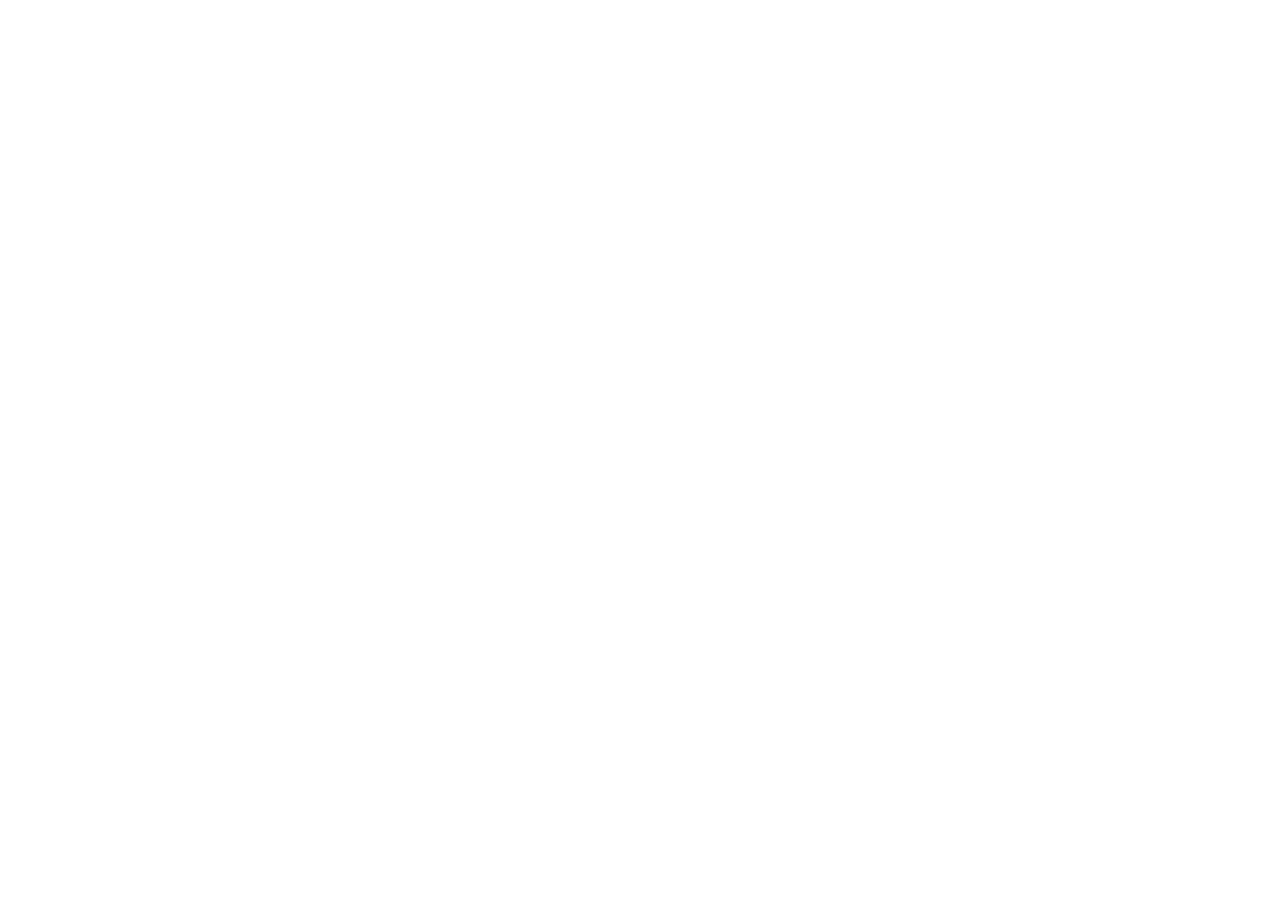
==== index.html @ e75af05a "v1.5" ====
<!DOCTYPE html>
<html lang="en">
<head>
    <meta charset="UTF-8">
    <meta name="viewport" content="width=device-width, initial-scale=1.0">
    <meta http-equiv="X-UA-Compatible" content="ie=edge">
    <title>Document</title>
    <script type ="text/javascript" src="script.js"></script>
    <script type="text/javascript" src="data.json"></script>
</head>
<body>
    <div class="main" onload="createbook()">
        <div id="book1"></div>
        <div id="book2"></div>
        <div id="book3"></div>
        <div id="book3"></div>
        <div id="book4"></div>
        <div id="book5"></div>
        <div id="book6"></div>
        <div id="book7"></div>
        <div id="book8"></div>
        <div di="book9"></div>
        <div id="book10"></div>       
    </div>

</body>
</html>
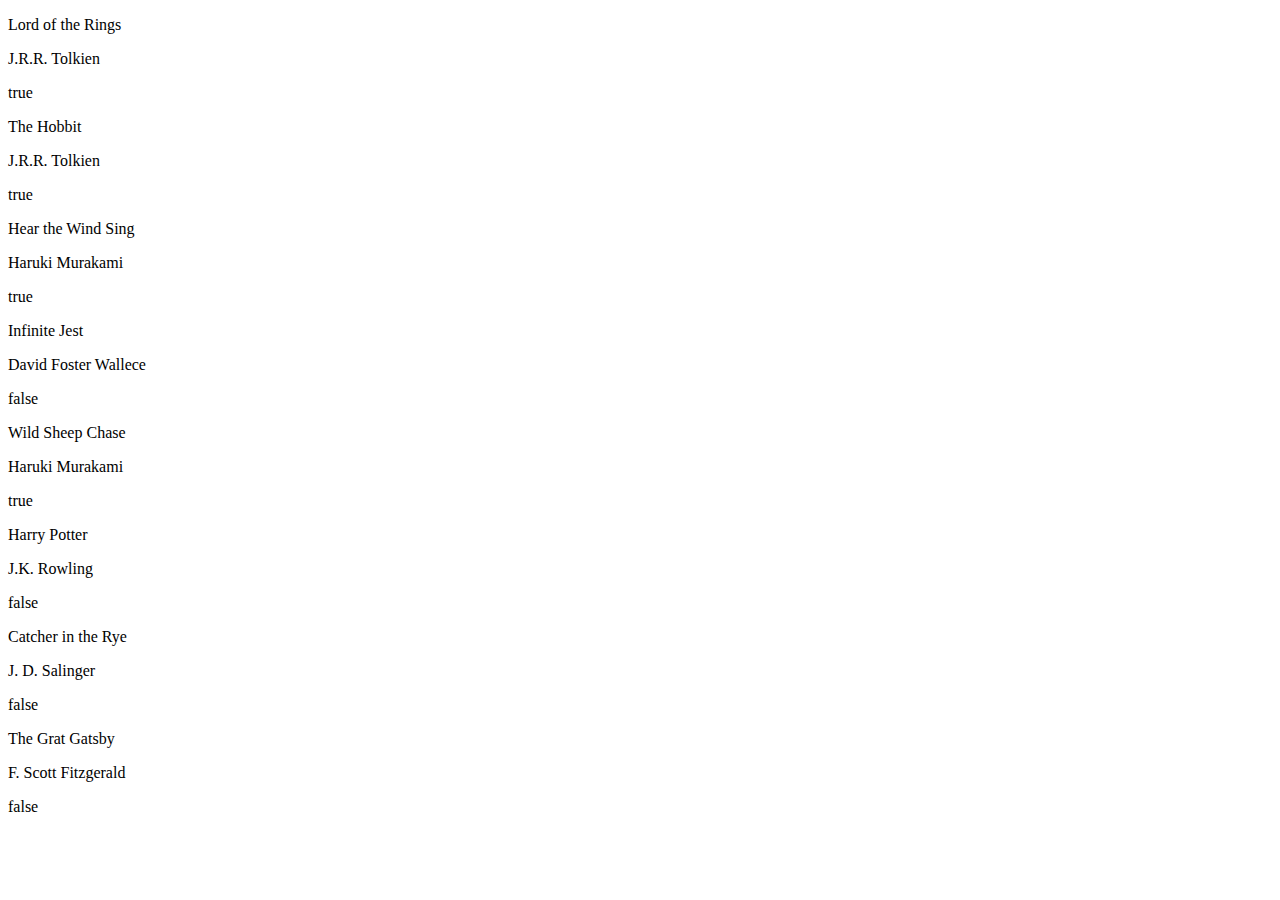
==== commit 5d3aa7b5: "changes" ====
--- a/index.html
+++ b/index.html
@@ -5,8 +5,7 @@
     <meta name="viewport" content="width=device-width, initial-scale=1.0">
     <meta http-equiv="X-UA-Compatible" content="ie=edge">
     <title>Document</title>
-    <script type ="text/javascript" src="script.js"></script>
-    <script type="text/javascript" src="data.json"></script>
+   
 </head>
 <body>
     <div class="main" onload="createbook()">
@@ -22,6 +21,8 @@
         <div di="book9"></div>
         <div id="book10"></div>       
     </div>
-
+    <script type="text/javascript" src="data.json"></script>
+    <script type ="text/javascript" src="script.js"></script>
+   
 </body>
 </html>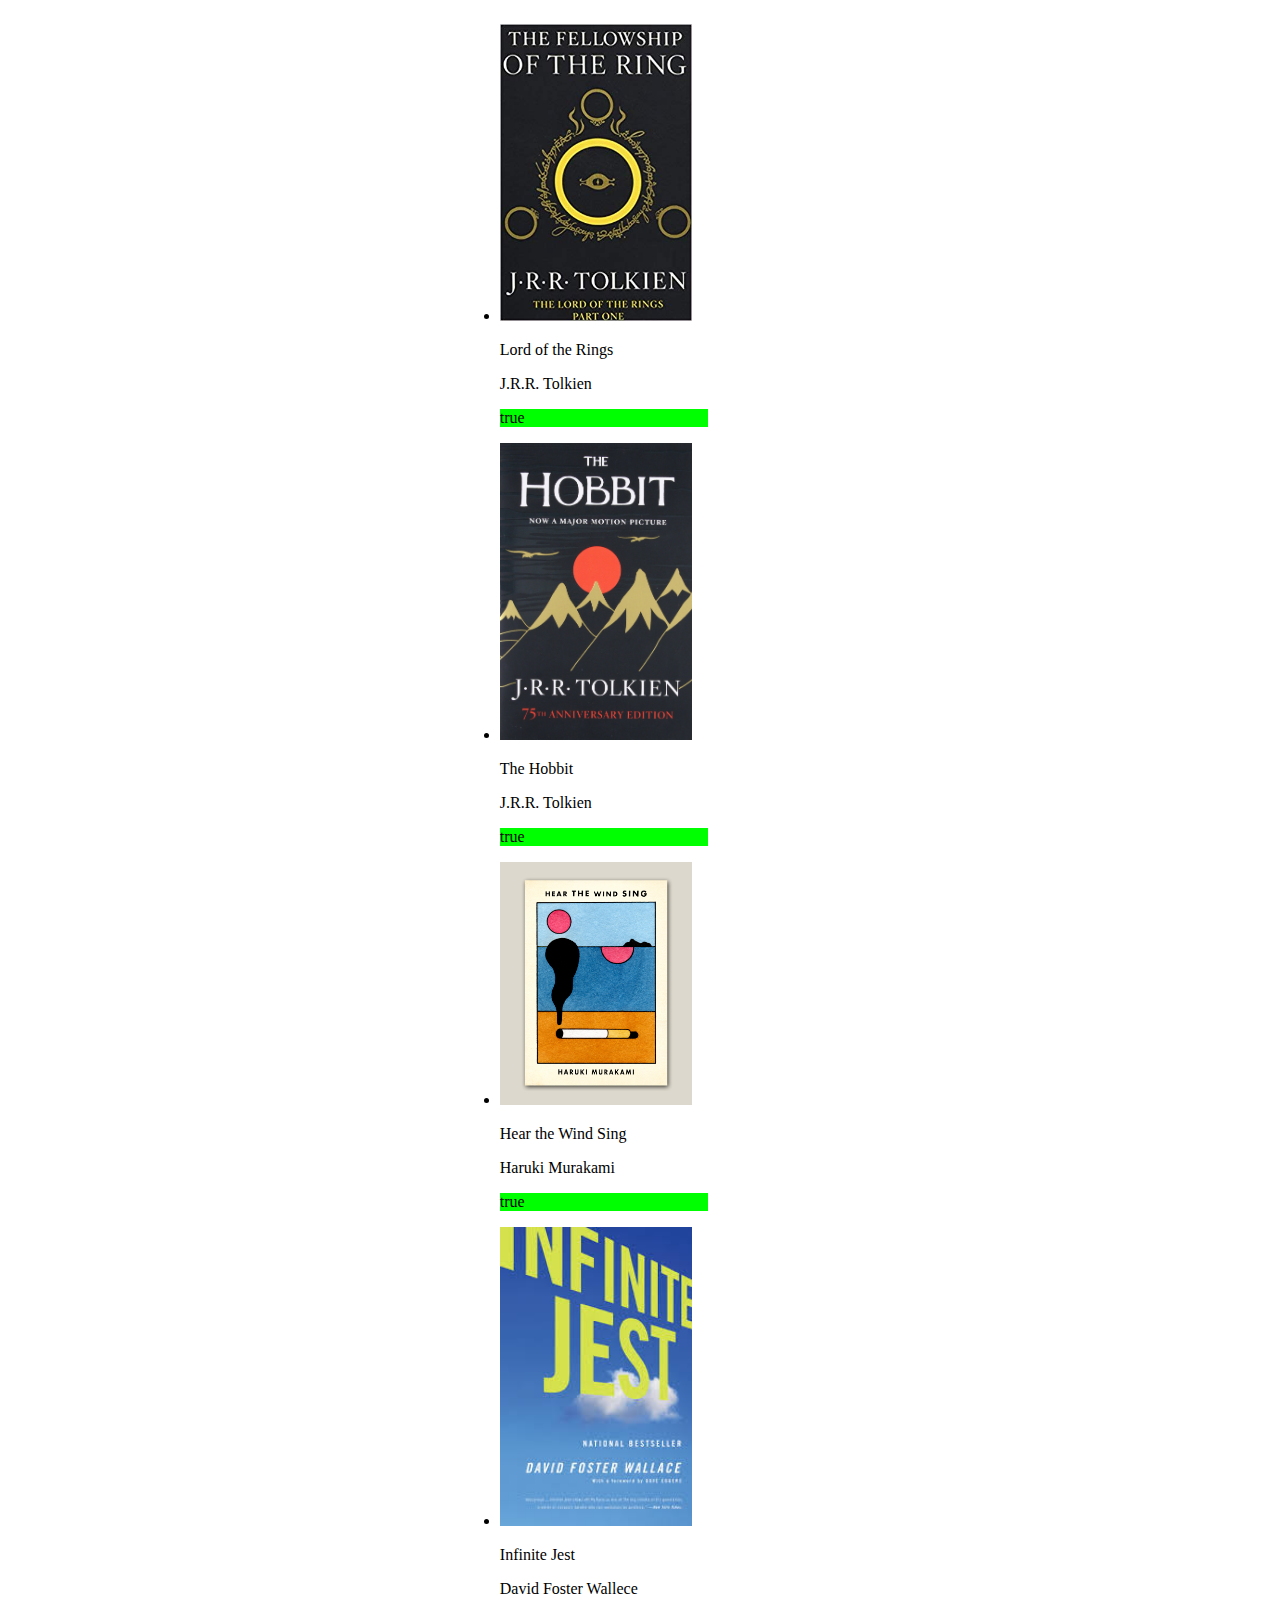
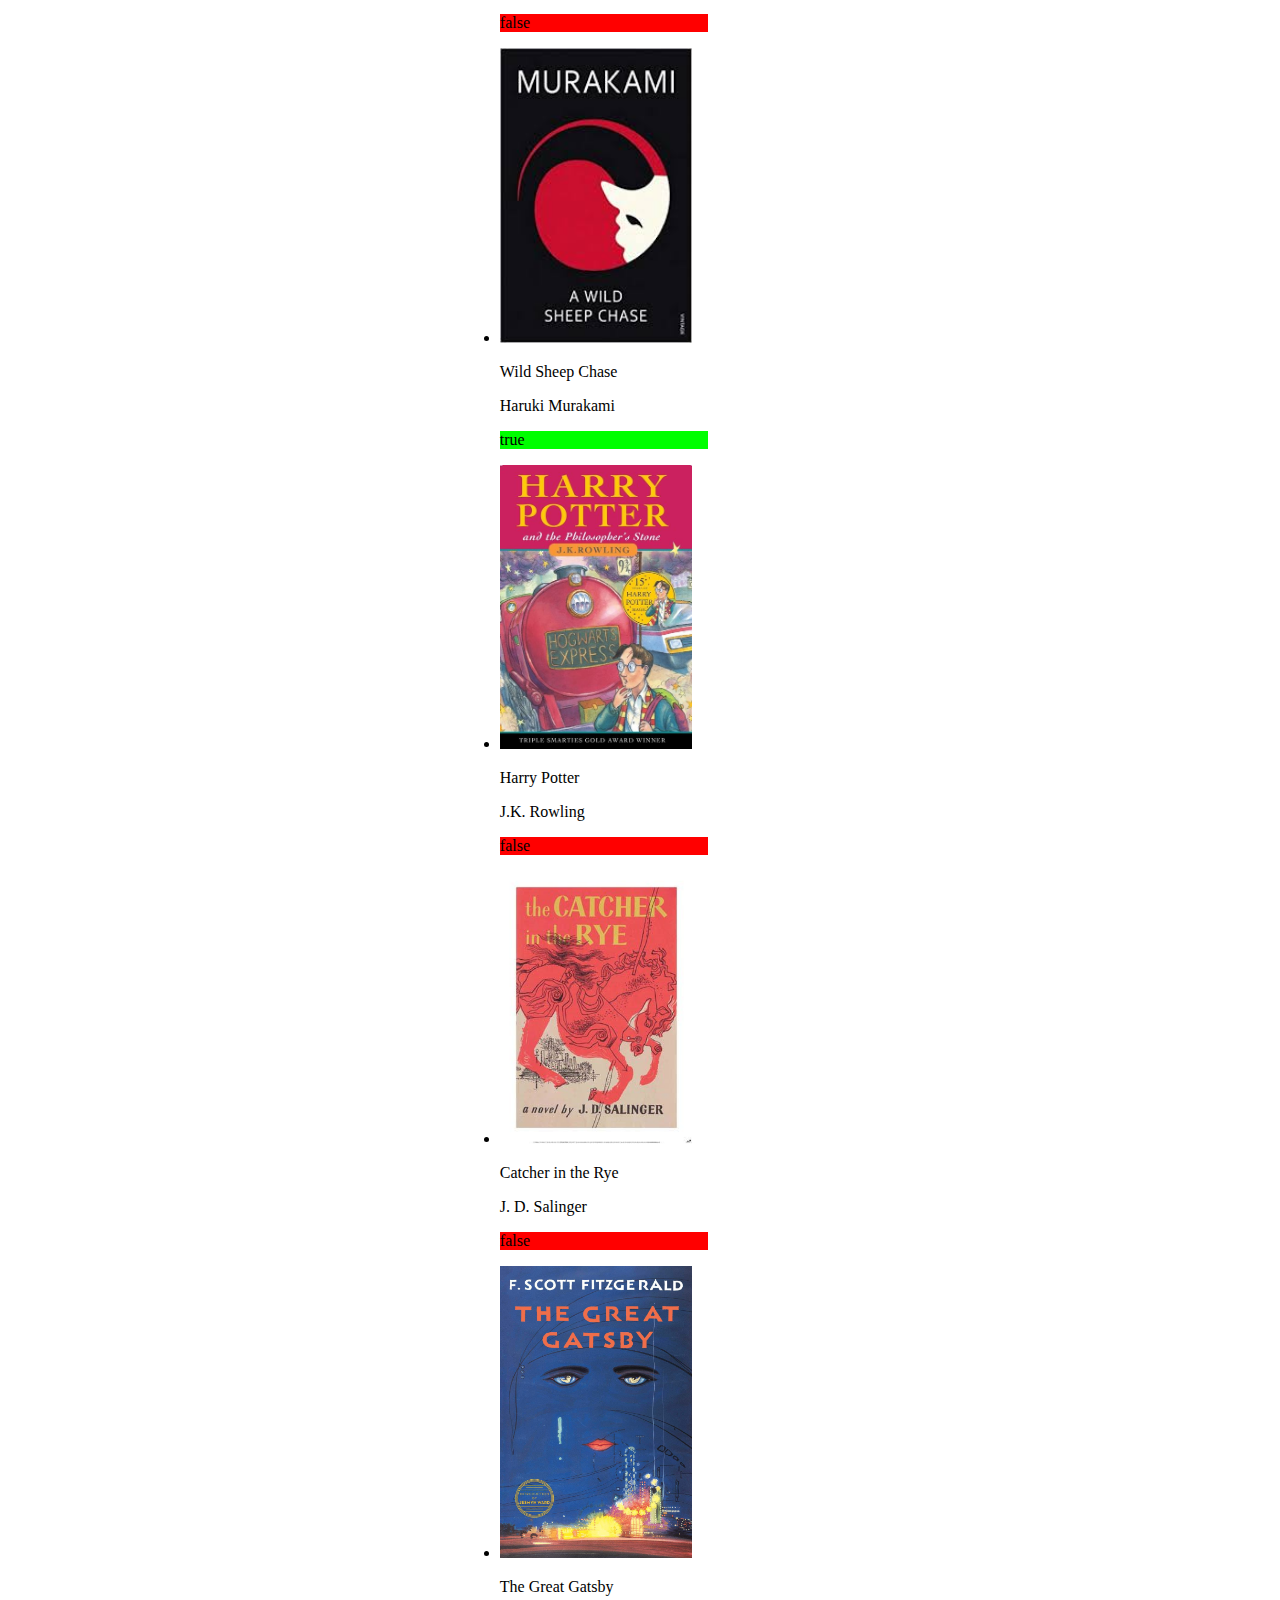
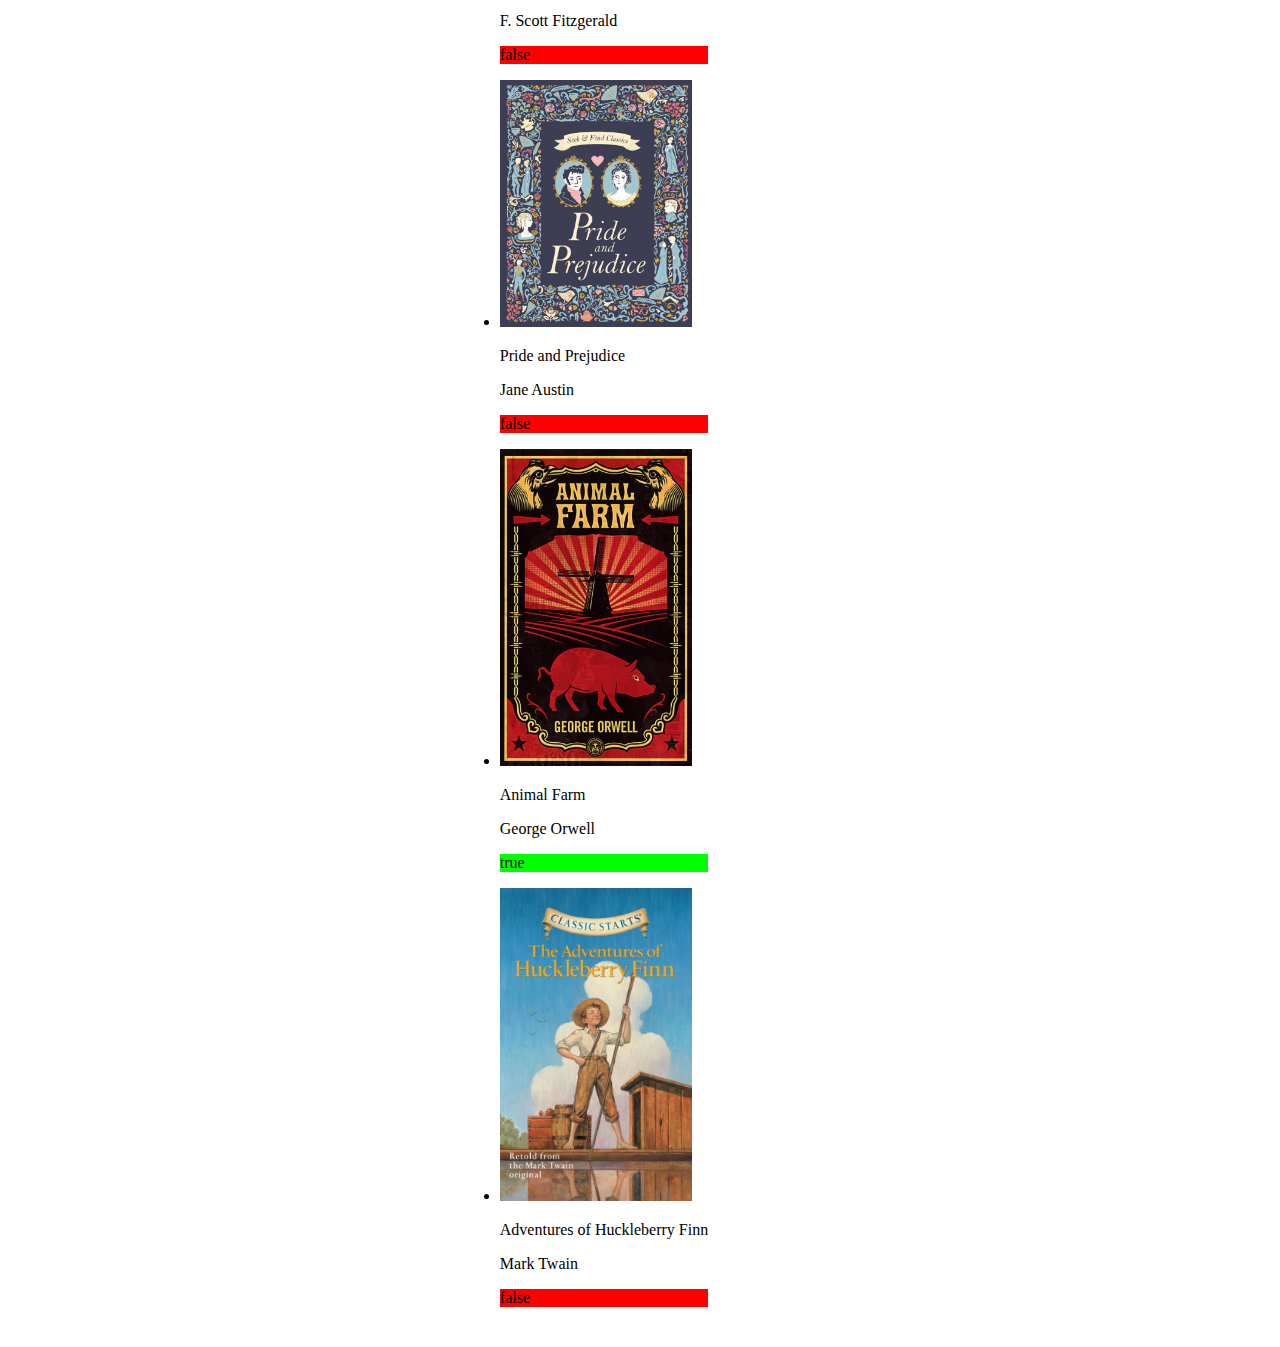
==== commit b13da0d0: "it works" ====
--- a/index.html
+++ b/index.html
@@ -4,22 +4,13 @@
     <meta charset="UTF-8">
     <meta name="viewport" content="width=device-width, initial-scale=1.0">
     <meta http-equiv="X-UA-Compatible" content="ie=edge">
+    <link rel="stylesheet" href="style.css">
     <title>Document</title>
    
 </head>
 <body>
-    <div class="main" onload="createbook()">
-        <div id="book1"></div>
-        <div id="book2"></div>
-        <div id="book3"></div>
-        <div id="book3"></div>
-        <div id="book4"></div>
-        <div id="book5"></div>
-        <div id="book6"></div>
-        <div id="book7"></div>
-        <div id="book8"></div>
-        <div di="book9"></div>
-        <div id="book10"></div>       
+    <div class="main" id="main" onLoad="createBook()">
+        <ul id="list"></ul>   
     </div>
     <script type="text/javascript" src="data.json"></script>
     <script type ="text/javascript" src="script.js"></script>
--- a/style.css
+++ b/style.css
@@ -0,0 +1,9 @@
+.main {
+    width: 90vw;
+    display: flex;
+    justify-content: space-around;
+    flex-wrap: wrap;    
+}
+img {
+    width: 15vw;
+}